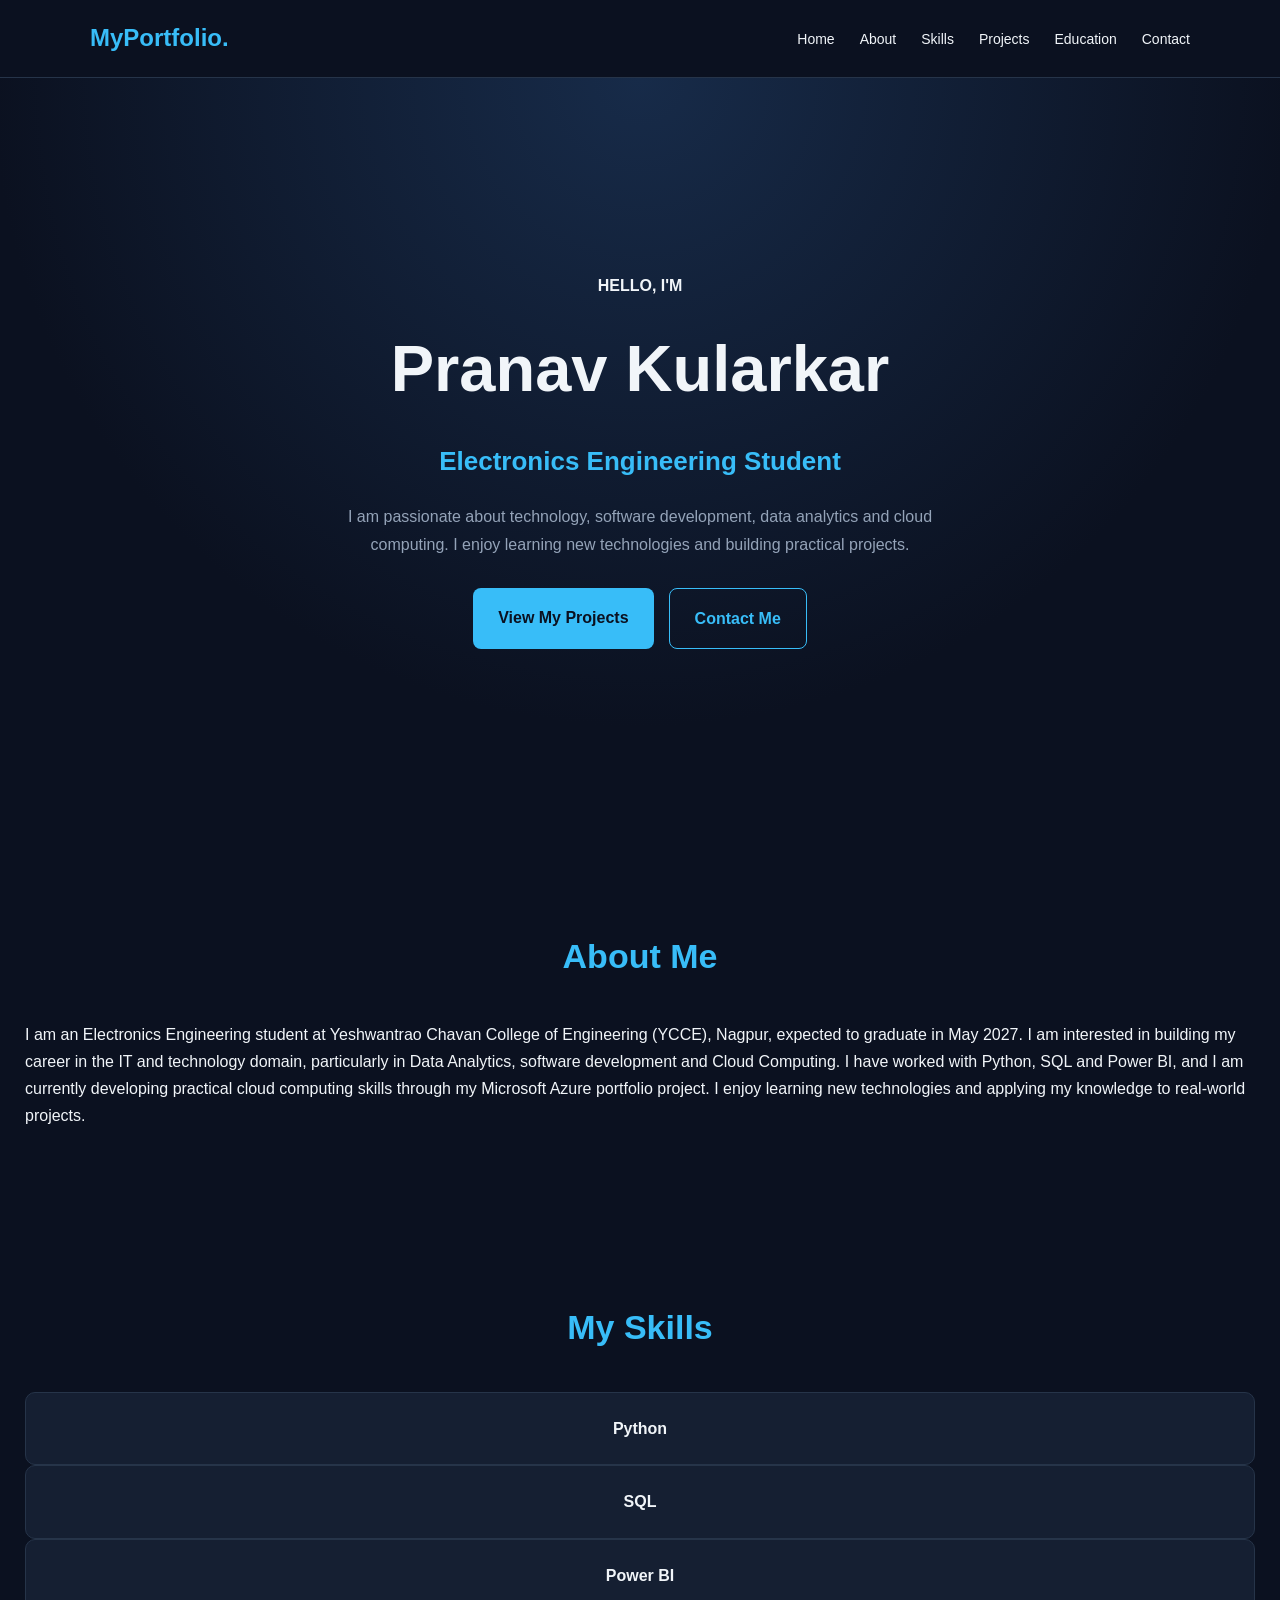
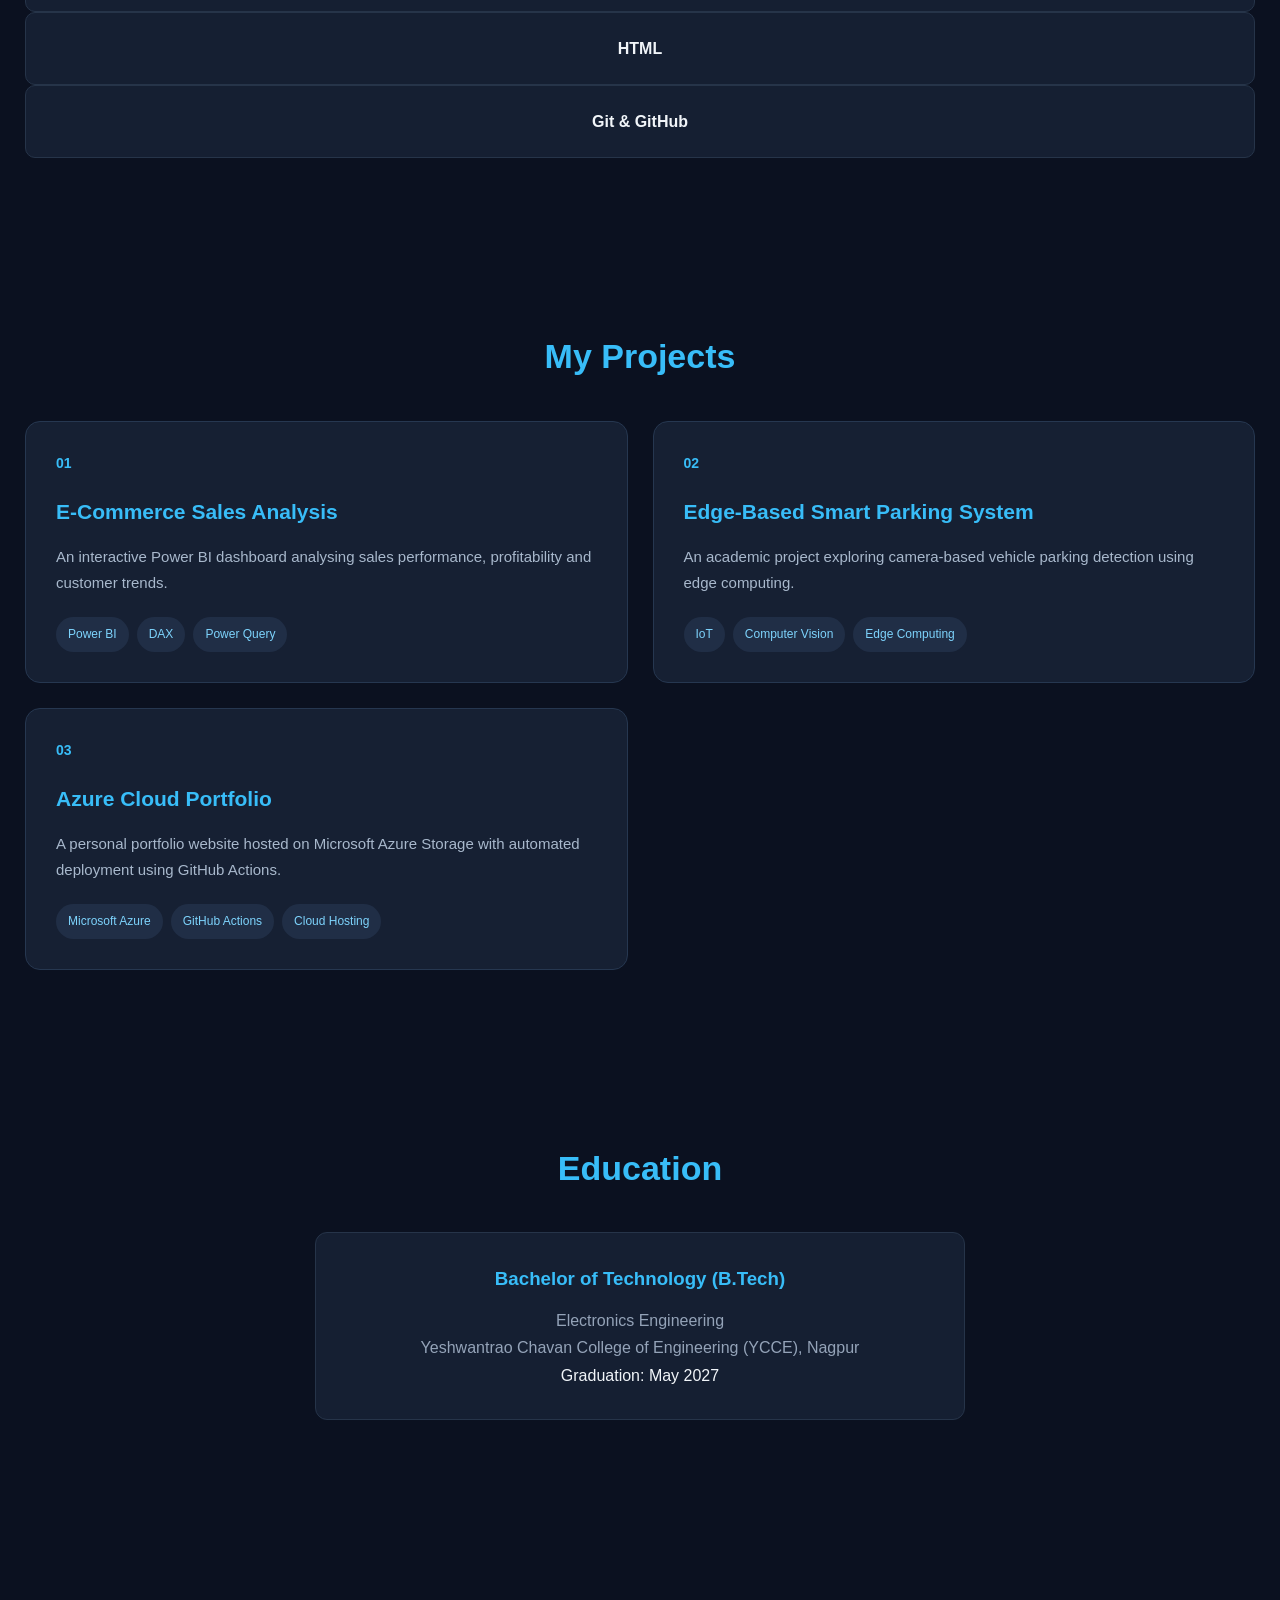
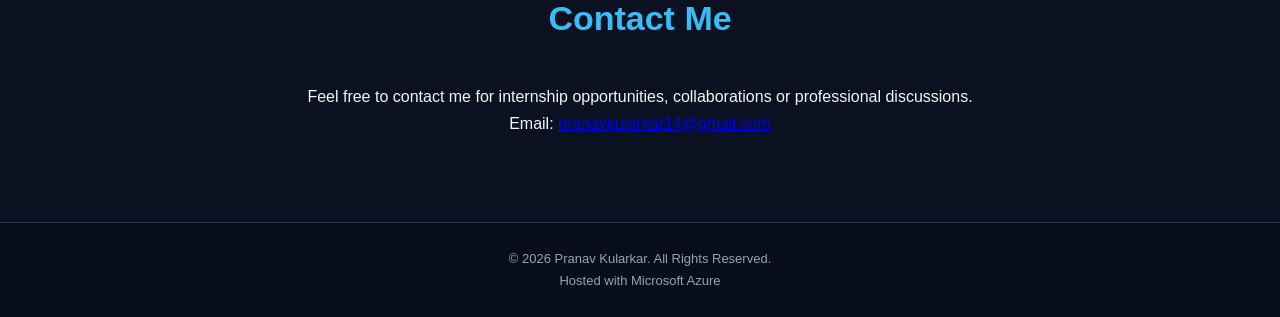
==== index.html @ 33757309 "Initial commit: Add portfolio website" ====
<!DOCTYPE html>
<html lang="en">

<head>
    <meta charset="UTF-8">
    <meta name="viewport" content="width=device-width, initial-scale=1.0">

    <meta name="description" content="Personal portfolio showcasing my skills, projects and education.">

    <title>My Portfolio | Cloud Developer</title>

    <!-- Connect CSS file -->
    <link rel="stylesheet" href="style.css">

    <!-- Connect JavaScript file -->
    <script src="script.js" defer></script>
</head>

<body>

    <!-- Navigation Bar -->
    <header>
        <nav class="navbar">

            <a href="#home" class="logo">MyPortfolio.</a>

            <button class="menu-toggle" id="menu-toggle"
                aria-label="Toggle navigation" aria-expanded="false">
                ☰
            </button>

            <ul class="nav-links" id="nav-links">
                <li><a href="#home">Home</a></li>
                <li><a href="#about">About</a></li>
                <li><a href="#skills">Skills</a></li>
                <li><a href="#projects">Projects</a></li>
                <li><a href="#education">Education</a></li>
                <li><a href="#contact">Contact</a></li>
            </ul>

        </nav>
    </header>


    
<!-- Home Section -->
<section id="home" class="hero">
    <div class="hero-content">
        <h4>HELLO, I'M</h4>

        <h1>Pranav Kularkar</h1>

        <h2>Electronics Engineering Student</h2>

        <p>
            I am passionate about technology, software development,
            data analytics and cloud computing. I enjoy learning
            new technologies and building practical projects.
        </p>

        <div class="hero-buttons">
            <a href="#projects" class="btn">View My Projects</a>
            <a href="#contact" class="btn btn-outline">Contact Me</a>
        </div>
    </div>
</section>



<!-- About Section -->
<section id="about" class="section">
    <h2 class="section-title">About Me</h2>

    <p>
        I am an Electronics Engineering student at
        Yeshwantrao Chavan College of Engineering (YCCE), Nagpur,
        expected to graduate in May 2027.

        I am interested in building my career in the IT and
        technology domain, particularly in Data Analytics,
        software development and Cloud Computing.

        I have worked with Python, SQL and Power BI, and I am
        currently developing practical cloud computing skills
        through my Microsoft Azure portfolio project.

        I enjoy learning new technologies and applying my
        knowledge to real-world projects.
    </p>
</section>



        <!-- Skills Section -->
         <section id="skills" class="section">
    <h2 class="section-title">My Skills</h2>

    <div class="skills-container">
        
    <div class="skills-container">
        <div class="skill-card">Python</div>
        <div class="skill-card">SQL</div>
        <div class="skill-card">Power BI</div>
        <div class="skill-card">HTML</div>
        <div class="skill-card">Git & GitHub</div>
    </div>

    </div>
</section>
     



<!-- Projects Section -->
<section id="projects" class="section">
    <h2 class="section-title">My Projects</h2>

    <div class="projects-container">

        <!-- Project 1: Power BI -->
        <div class="project-card">
            <div class="project-number">01</div>

            <h3>E-Commerce Sales Analysis</h3>

            <p>
                An interactive Power BI dashboard analysing
                sales performance, profitability and customer trends.
            </p>

            <div class="project-tags">
                <span>Power BI</span>
                <span>DAX</span>
                <span>Power Query</span>
            </div>
        </div>

        <!-- Project 2: Smart Parking -->
        <div class="project-card">
            <div class="project-number">02</div>

            <h3>Edge-Based Smart Parking System</h3>

            <p>
                An academic project exploring camera-based vehicle
                parking detection using edge computing.
            </p>

            <div class="project-tags">
                <span>IoT</span>
                <span>Computer Vision</span>
                <span>Edge Computing</span>
            </div>
        </div>

        <!-- Project 3: Azure -->
        <div class="project-card">
            <div class="project-number">03</div>

            <h3>Azure Cloud Portfolio</h3>

            <p>
                A personal portfolio website hosted on Microsoft
                Azure Storage with automated deployment using GitHub Actions.
            </p>

            <div class="project-tags">
                <span>Microsoft Azure</span>
                <span>GitHub Actions</span>
                <span>Cloud Hosting</span>
            </div>
        </div>

    </div>
</section>




        
<!-- Education Section -->
<section id="education" class="section">
    <h2 class="section-title">Education</h2>

    <div class="education-card">
        <h3>Bachelor of Technology (B.Tech)</h3>

        <p>Electronics Engineering</p>

        <p>
            Yeshwantrao Chavan College of Engineering (YCCE),
            Nagpur
        </p>

        <span>Graduation: May 2027</span>
    </div>
</section>



       
<!-- Contact Section -->
<section id="contact" class="section">
    <h2 class="section-title">Contact Me</h2>

    <p>
        Feel free to contact me for internship opportunities,
        collaborations or professional discussions.
    </p>

    <div class="contact-info">
        <p>
            Email:
            <a href="mailto:pranavkularkar14@gmail.com">
                pranavkularkar14@gmail.com
            </a>
        </p>
    </div>
</section>


    <!-- Footer -->
    <footer class="footer">

        <p>&copy; 2026 Pranav Kularkar. All Rights Reserved.</p>

        <p>Hosted with Microsoft Azure</p>

    </footer>

</body>
</html>
---- style.css ----
/* =================================
   1. GLOBAL SETTINGS
================================= */

* {
    margin: 0;
    padding: 0;
    box-sizing: border-box;
    scroll-behavior: smooth;
}

:root {
    --background: #0b1120;
    --card-background: #151f32;
    --primary: #38bdf8;
    --secondary: #818cf8;
    --text: #f1f5f9;
    --muted: #94a3b8;
    --border: #263449;
}

body {
    font-family: Arial, Helvetica, sans-serif;
    background-color: var(--background);
    color: var(--text);
    line-height: 1.7;
}


/* =================================
   2. NAVIGATION BAR
================================= */

header {
    background-color: #0b1120;
    border-bottom: 1px solid var(--border);
    position: sticky;
    top: 0;
    z-index: 1000;
}

.navbar {
    max-width: 1150px;
    margin: auto;
    padding: 18px 25px;

    display: flex;
    justify-content: space-between;
    align-items: center;
}

.logo {
    color: var(--primary);
    font-size: 24px;
    font-weight: bold;
    text-decoration: none;
}

.nav-links {
    display: flex;
    list-style: none;
    gap: 25px;
}

.nav-links a {
    color: var(--text);
    text-decoration: none;
    font-size: 14px;
    transition: color 0.3s;
}

.nav-links a:hover {
    color: var(--primary);
}

.menu-toggle {
    display: none;
    background: none;
    color: var(--text);
    border: none;
    font-size: 26px;
    cursor: pointer;
}


/* =================================
   3. HOME / HERO SECTION
================================= */

.hero {
    min-height: 85vh;
    display: flex;
    align-items: center;
    justify-content: center;
    padding: 80px 25px;
    text-align: center;

    background:
        radial-gradient(
            circle at top,
            #172b49 0%,
            #0b1120 65%
        );
}

.hero-content {
    max-width: 750px;
}

.greeting {
    color: var(--primary);
    letter-spacing: 4px;
    font-size: 14px;
    font-weight: bold;
}

.hero h1 {
    font-size: clamp(38px, 7vw, 65px);
    margin: 15px 0;
}

.hero h2 {
    color: var(--primary);
    font-size: clamp(19px, 3vw, 26px);
    margin-bottom: 20px;
}

.hero-content > p:not(.greeting) {
    color: var(--muted);
    max-width: 650px;
    margin: auto;
}


/* =================================
   4. BUTTONS
================================= */

.hero-buttons {
    margin-top: 30px;

    display: flex;
    justify-content: center;
    flex-wrap: wrap;
    gap: 15px;
}

.btn {
    display: inline-block;
    padding: 12px 24px;
    border-radius: 7px;
    text-decoration: none;
    font-weight: bold;
    transition: 0.3s;
}

.primary-btn {
    background-color: var(--primary);
    color: #07111f;
}

.secondary-btn {
    border: 1px solid var(--primary);
    color: var(--primary);
}

.primary-btn:hover {
    background-color: #7dd3fc;
    transform: translateY(-3px);
}

.secondary-btn:hover {
    background-color: var(--primary);
    color: #07111f;
}


/* =================================
   5. GENERAL SECTION SETTINGS
================================= */

.section {
    padding: 85px 25px;
}

.container {
    max-width: 1100px;
    margin: auto;
}

.section-title {
    font-size: 34px;
    text-align: center;
    margin-bottom: 35px;
    color: var(--primary);
}

.section-description {
    max-width: 800px;
    margin: auto;
    text-align: center;
    color: var(--muted);
    font-size: 17px;
}


/* =================================
   6. SKILLS SECTION
================================= */

.skills-grid {
    display: grid;
    grid-template-columns: repeat(4, 1fr);
    gap: 18px;
}

.skill-card {
    background-color: var(--card-background);
    border: 1px solid var(--border);
    padding: 22px 12px;
    text-align: center;
    border-radius: 10px;
    font-weight: bold;
    transition: 0.3s;
}

.skill-card:hover {
    border-color: var(--primary);
    transform: translateY(-5px);
    color: var(--primary);
}


/* Projects Section */

.projects-container {
    display: grid;
    grid-template-columns: repeat(2, minmax(0, 1fr));
    gap: 25px;
    margin-top: 35px;
}

@media (max-width: 650px) {
    .projects-container {
        grid-template-columns: 1fr;
    }
}


.project-card {
    background: #162033;
    border: 1px solid #263750;
    border-radius: 15px;
    padding: 30px;
    position: relative;
    transition: transform 0.3s ease,
                border-color 0.3s ease;
}

.project-card:hover {
    transform: translateY(-7px);
    border-color: #38bdf8;
}

.project-number {
    color: #38bdf8;
    font-size: 14px;
    font-weight: bold;
    margin-bottom: 18px;
}

.project-card h3 {
    color: #38bdf8;
    font-size: 21px;
    margin-bottom: 15px;
}

.project-card p {
    color: #a8b8cc;
    font-size: 15px;
    line-height: 1.7;
    margin-bottom: 22px;
}

.project-tags {
    display: flex;
    flex-wrap: wrap;
    gap: 8px;
}

.project-tags span {
    background: #202e46;
    color: #7dd3fc;
    padding: 7px 12px;
    border-radius: 20px;
    font-size: 12px;
}

/* Mobile Responsive Design */

@media (max-width: 650px) {
    .projects-container {
        grid-template-columns: 1fr;
    }

    .project-card {
        padding: 24px;
    }
}


/* =================================
   8. EDUCATION SECTION
================================= */

.education-card {
    max-width: 650px;
    margin: auto;
    padding: 30px;
    background-color: var(--card-background);
    border: 1px solid var(--border);
    border-radius: 12px;
    text-align: center;
}

.education-card h3 {
    color: var(--primary);
    margin-bottom: 12px;
}

.education-card p {
    color: var(--muted);
}


/* =================================
   9. CONTACT SECTION
================================= */

#contact {
    text-align: center;
}

#contact .container > p {
    color: var(--muted);
}

.contact-links {
    display: flex;
    justify-content: center;
    flex-wrap: wrap;
    gap: 18px;
    margin-top: 25px;
}

.contact-links a {
    color: var(--primary);
    text-decoration: none;
    border: 1px solid var(--primary);
    padding: 10px 22px;
    border-radius: 7px;
    transition: 0.3s;
}

.contact-links a:hover {
    background-color: var(--primary);
    color: #07111f;
}


/* =================================
   10. FOOTER
================================= */

.footer {
    background-color: #080e19;
    border-top: 1px solid var(--border);
    padding: 25px;
    text-align: center;
}

.footer p {
    color: var(--muted);
    font-size: 13px;
}


/* =================================
   11. TABLET RESPONSIVENESS
================================= */

@media (max-width: 850px) {

    .skills-grid {
        grid-template-columns: repeat(3, 1fr);
    }

    .projects-grid {
        grid-template-columns: repeat(2, 1fr);
    }

}


/* =================================
   12. MOBILE RESPONSIVENESS
================================= */

@media (max-width: 650px) {

    .navbar {
        padding: 15px 20px;
    }

    .menu-toggle {
        display: block;
    }

    .nav-links {
        display: none;
        position: absolute;
        top: 65px;
        left: 0;
        width: 100%;

        flex-direction: column;
        gap: 0;

        background-color: #0b1120;
        border-bottom: 1px solid var(--border);
    }

    .nav-links.active {
        display: flex;
    }

    .nav-links a {
        display: block;
        padding: 13px 25px;
    }

    .skills-grid {
        grid-template-columns: repeat(2, 1fr);
    }

    .projects-grid {
        grid-template-columns: 1fr;
    }

    .section {
        padding: 65px 20px;
    }

    .hero {
        min-height: 75vh;
    }

    .hero-buttons {
        flex-direction: column;
        align-items: center;
    }

}
.hero-buttons {
    display: flex;
    justify-content: center;
    gap: 15px;
    flex-wrap: wrap;
    margin-top: 30px;
}

.btn {
    display: inline-block;
    padding: 16px 25px;
    background: #38bdf8;
    color: #0b1120;
    text-decoration: none;
    border-radius: 8px;
    font-weight: bold;
    transition: 0.3s ease;
}

.btn:hover {
    background: #0ea5e9;
    transform: translateY(-3px);
}

.btn-outline {
    background: transparent;
    color: #38bdf8;
    border: 1px solid #38bdf8;
}

.btn-outline:hover {
    background: #38bdf8;
    color: #0b1120;
}
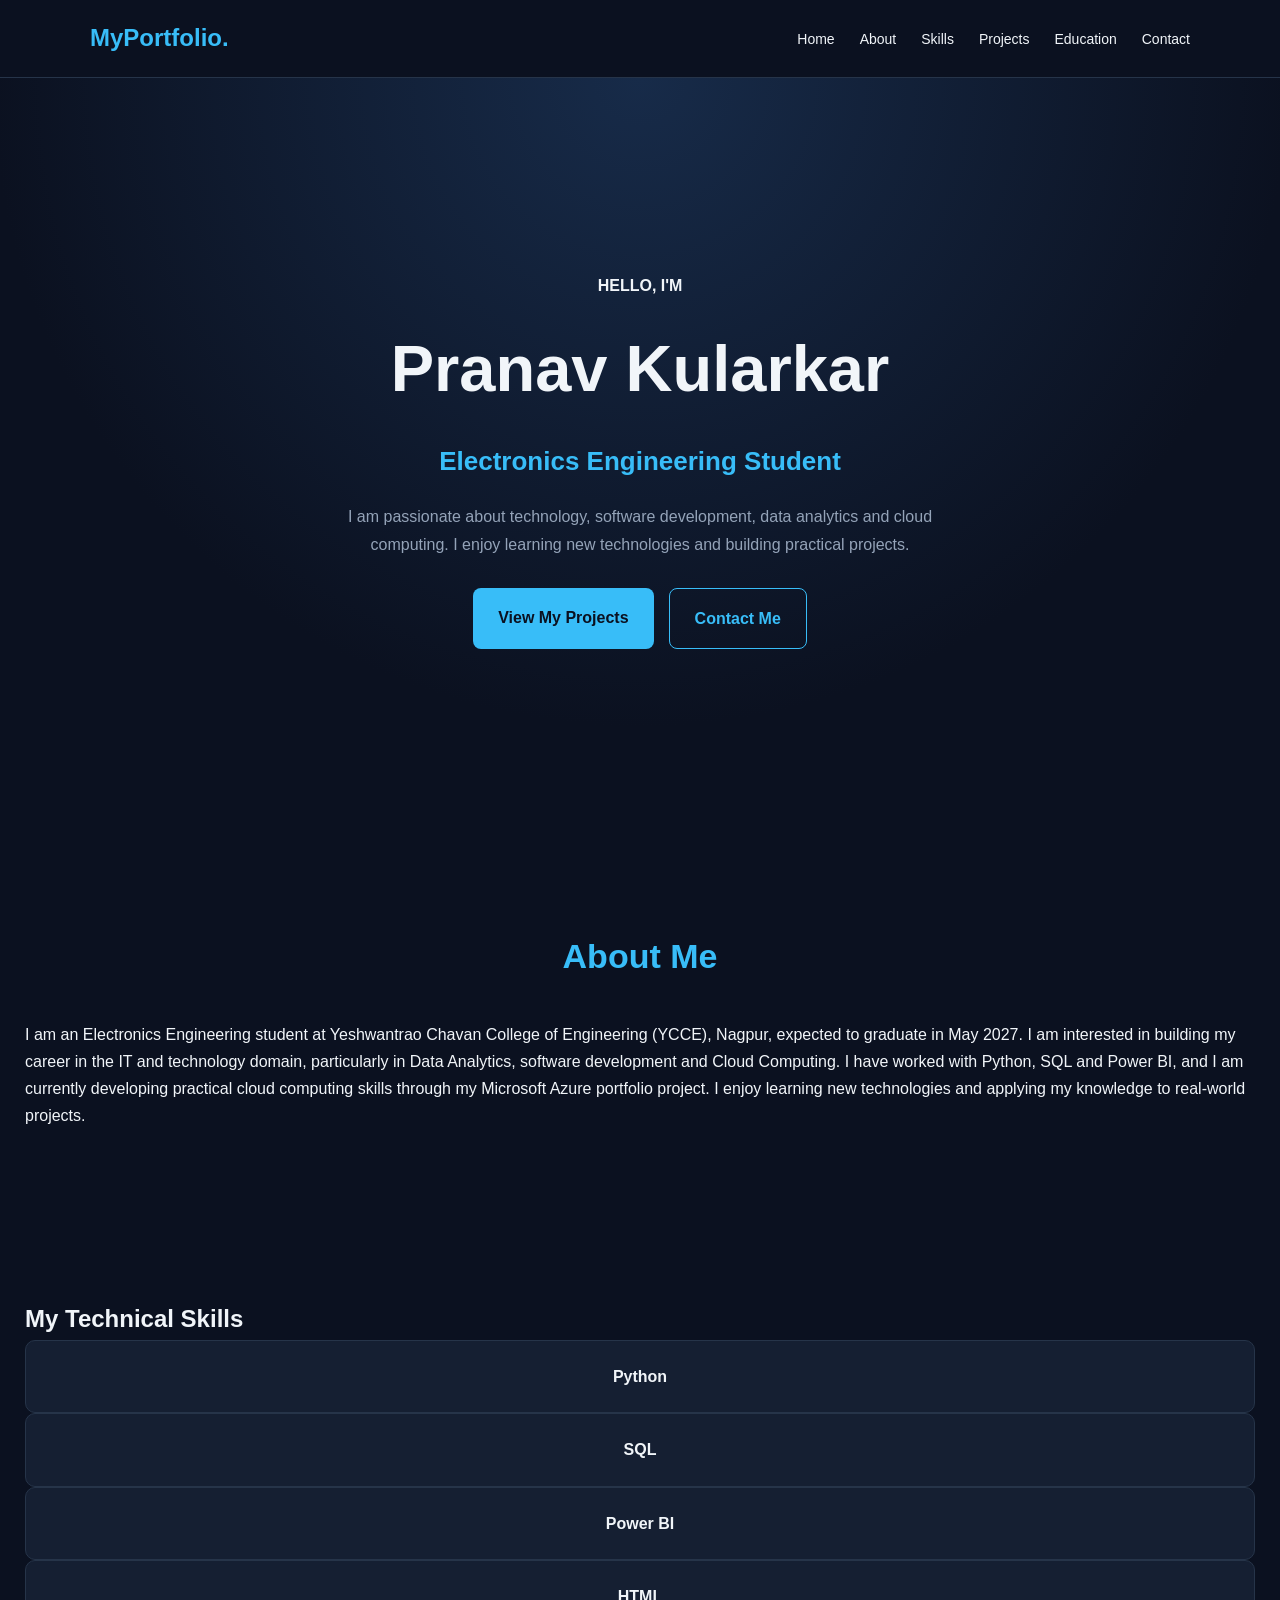
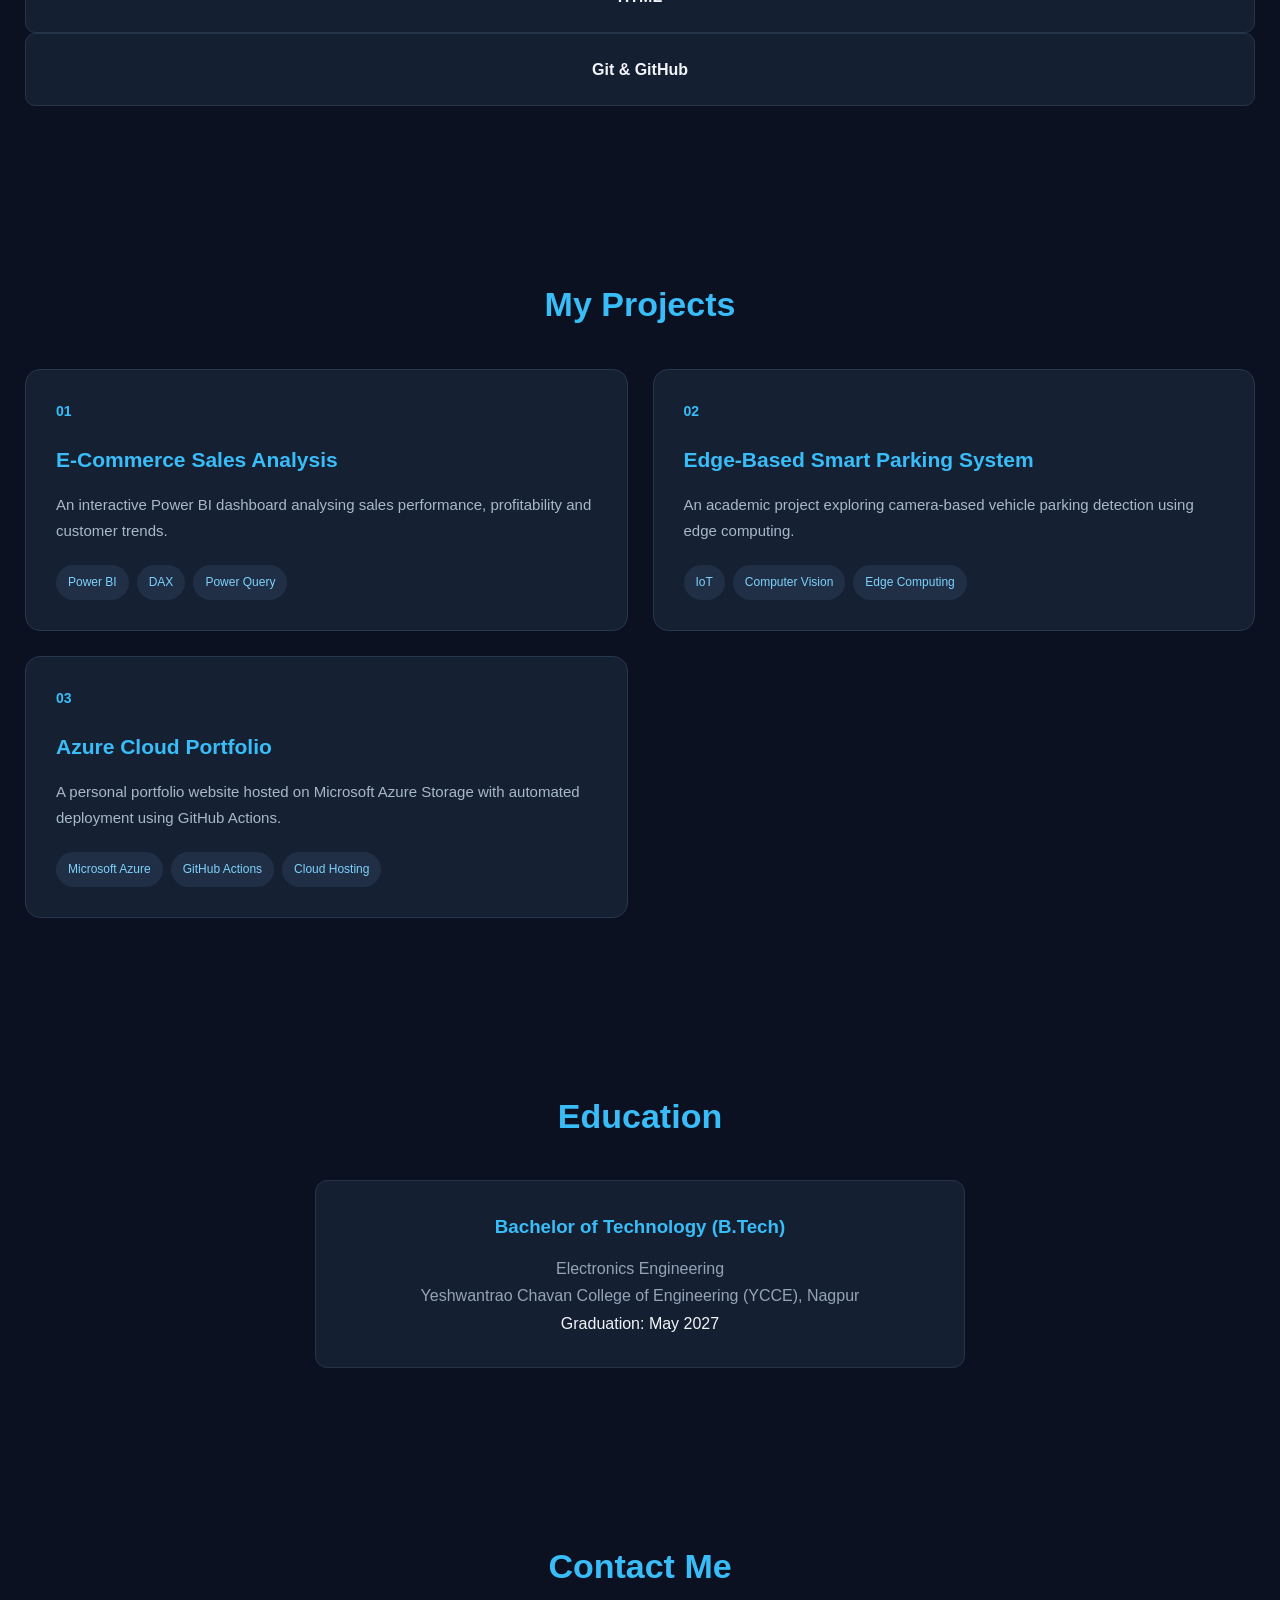
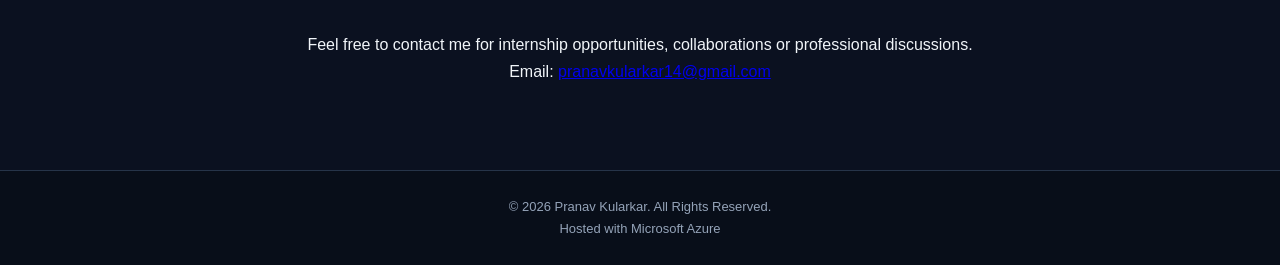
==== commit f6c45dc6: "Update skills section heading" ====
--- a/index.html
+++ b/index.html
@@ -93,7 +93,7 @@
 
         <!-- Skills Section -->
          <section id="skills" class="section">
-    <h2 class="section-title">My Skills</h2>
+    <h2>My Technical Skills</h2>
 
     <div class="skills-container">
         
